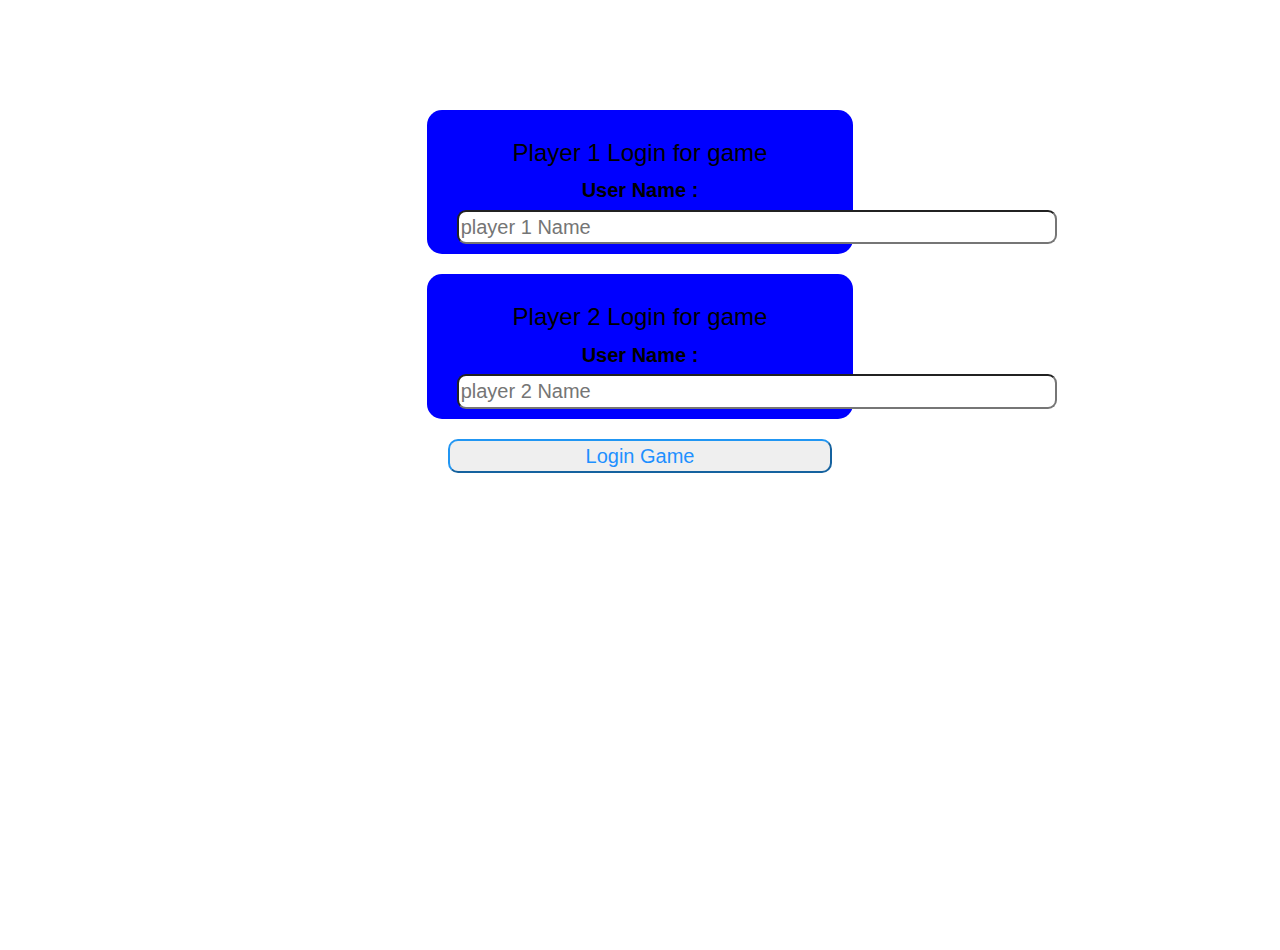
==== index.html @ e64fc5fe "Add files via upload" ====
<!DOCTYPE html>
<html>
<head>
	<title>Math Quiz Game</title>
    <link rel="icon" href="https://images-na.ssl-images-amazon.com/images/I/617bqo8DaJL.png" sizes="96x96" type="image/x-icon">

<meta name="viewport" content="width=device-width, initial-scale=1">
<link rel="stylesheet" href="https://maxcdn.bootstrapcdn.com/bootstrap/3.4.0/css/bootstrap.min.css">
<script src="https://ajax.googleapis.com/ajax/libs/jquery/3.4.1/jquery.min.js"></script>
<script src="https://maxcdn.bootstrapcdn.com/bootstrap/3.4.0/js/bootstrap.min.js"></script>

<link rel="stylesheet" type="text/css" href="game.css">

<script src="game.js"></script>
</head>
<body>

<div id="body_color">
    <center>
           <br>
        <h1 style="color: #ffffff; font-family: Impact, Haettenschweiler, 'Arial Narrow Bold', sans-serif;">GAME</h1>
           <br>
        <div class="col-lg-4 col-sm-8 col-xs-11 login_div1">
            <h3>Player 1 Login for game </h3>
            <label>User Name :</label>
            <br>
            <input type="text" id="player1_name" class="form_control" placeholder="player 1 Name" class="btn btn-info">
            <br>
        </div>
    <br>
        <div class="col-lg-4 col-sm-8 col-xs-11 login_div2">
            <h3>Player 2 Login for game </h3>
            <label>User Name :</label>
            <br>
            <input type="text" id="player2_name" class="form_control" placeholder="player 2 Name" class="btn btn-info">
            <br>
        </div>
    <br>
    <button class="button" style="width: 30%; border-radius: 10px;" class="btn-info" onclick="addUser()" id="button_text">Login Game</button>
    </center>
</div>

</body>
</html>
---- game.css ----
#body_color
{
    background-image: url("https://images.unsplash.com/photo-1597589827703-f4b68eafa0ce?ixid=MXwxMjA3fDB8MHxwaG90by1wYWdlfHx8fGVufDB8fHw%3D&ixlib=rb-1.2.1&auto=format&fit=crop&w=665&q=80");
    height: 950px;
}

	.login_div1 , .login_div2
	{
		background:blue;
		padding: 10px;
		float: none;
		border-radius: 15px;
		font-size: 20px;
        font-family: 700px;
        color: black;
	}


#player1_name , #player2_name
{
	display: inline-block;
	margin-left: 20px;
}
label
{
	font-size: 20px;

}
#button_text
{
	font-size: 20px;
}
input
{
    border-radius: 9px;
    width: 600px;
}
input:hover{
    height: 50px;
    background-color: lightseagreen;
}
.button {
    border-color: #2196F3;
    color: dodgerblue
  }
  
  .button:hover {
    background: blue;
    color: white;
    height: 50px;

  }
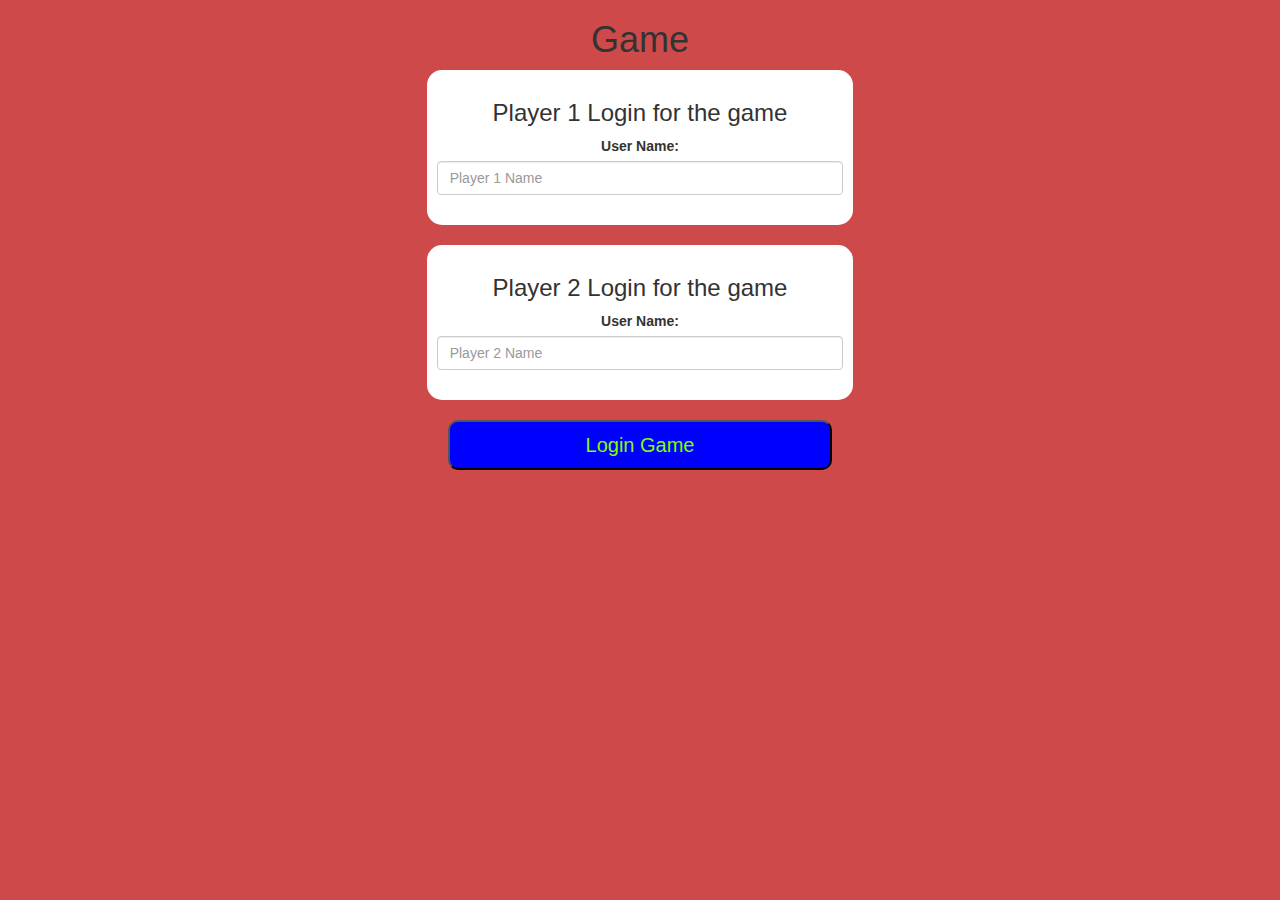
==== commit c16dd2ee: "Add files via upload" ====
--- a/index.html
+++ b/index.html
@@ -1,42 +1,38 @@
 <!DOCTYPE html>
 <html>
 <head>
-	<title>Math Quiz Game</title>
-    <link rel="icon" href="https://images-na.ssl-images-amazon.com/images/I/617bqo8DaJL.png" sizes="96x96" type="image/x-icon">
+	<title>The Math Quiz Game!</title>
 
 <meta name="viewport" content="width=device-width, initial-scale=1">
 <link rel="stylesheet" href="https://maxcdn.bootstrapcdn.com/bootstrap/3.4.0/css/bootstrap.min.css">
+<link rel="stylesheet" href="https://cdnjs.cloudflare.com/ajax/libs/font-awesome/4.7.0/css/font-awesome.min.css">
 <script src="https://ajax.googleapis.com/ajax/libs/jquery/3.4.1/jquery.min.js"></script>
 <script src="https://maxcdn.bootstrapcdn.com/bootstrap/3.4.0/js/bootstrap.min.js"></script>
 
 <link rel="stylesheet" type="text/css" href="game.css">
 
-<script src="game.js"></script>
+<script src="game_login.js"></script>
 </head>
 <body>
 
-<div id="body_color">
-    <center>
-           <br>
-        <h1 style="color: #ffffff; font-family: Impact, Haettenschweiler, 'Arial Narrow Bold', sans-serif;">GAME</h1>
-           <br>
-        <div class="col-lg-4 col-sm-8 col-xs-11 login_div1">
-            <h3>Player 1 Login for game </h3>
-            <label>User Name :</label>
-            <br>
-            <input type="text" id="player1_name" class="form_control" placeholder="player 1 Name" class="btn btn-info">
-            <br>
-        </div>
-    <br>
-        <div class="col-lg-4 col-sm-8 col-xs-11 login_div2">
-            <h3>Player 2 Login for game </h3>
-            <label>User Name :</label>
-            <br>
-            <input type="text" id="player2_name" class="form_control" placeholder="player 2 Name" class="btn btn-info">
-            <br>
-        </div>
-    <br>
-    <button class="button" style="width: 30%; border-radius: 10px;" class="btn-info" onclick="addUser()" id="button_text">Login Game</button>
+<center>
+	<h1>Game</h1>
+
+	<div class="col-lg-4 col-sm-8 col-xs-11 login_div1">
+		<h3 >Player 1 Login for the game</h3>
+		<label >User Name:</label>
+		 <input type="text" id="player1_name_input" class="form-control" placeholder="Player 1 Name">
+		 <br>
+	</div>
+<br>
+	<div class="col-lg-4 col-sm-8 col-xs-11 login_div2">
+		<h3 >Player 2 Login for the game</h3>
+		  <label >User Name:</label>
+		 <input type="text" id="player2_name_input" class="form-control" placeholder="Player 2 Name">
+		<br>
+	</div>
+	<br>
+    <button style="width: 30%; border-radius: 10px;" class="zoom" onclick="addUser()">Login Game</button>
     </center>
 </div>
 
--- a/game.css
+++ b/game.css
@@ -1,18 +1,14 @@
-#body_color
+body
 {
-    background-image: url("https://images.unsplash.com/photo-1597589827703-f4b68eafa0ce?ixid=MXwxMjA3fDB8MHxwaG90by1wYWdlfHx8fGVufDB8fHw%3D&ixlib=rb-1.2.1&auto=format&fit=crop&w=665&q=80");
-    height: 950px;
+	background: #ce4a4a;
 }
 
 	.login_div1 , .login_div2
 	{
-		background:blue;
+		background: white;
 		padding: 10px;
 		float: none;
 		border-radius: 15px;
-		font-size: 20px;
-        font-family: 700px;
-        color: black;
 	}
 
 
@@ -21,32 +17,56 @@
 	display: inline-block;
 	margin-left: 20px;
 }
-label
+#word
 {
-	font-size: 20px;
-
+	width: 60%;
 }
-#button_text
+#word_display
 {
-	font-size: 20px;
+	letter-spacing: 5px;
 }
-input
+#output
 {
-    border-radius: 9px;
-    width: 600px;
+background: white;
+border-radius: 10px;
+border-top: 10px solid #AA4465;
+padding: 10px;
+float: none;
+text-align: left;
 }
-input:hover{
-    height: 50px;
-    background-color: lightseagreen;
+.zoom
+{
+  background-color: blue;
+  color: #7fff00;
+  height: 50px;
+  font-size: 20px;
+  transition: transform .2s;
+  margin: 0 auto;
 }
-.button {
-    border-color: #2196F3;
-    color: dodgerblue
-  }
-  
-  .button:hover {
-    background: blue;
-    color: white;
-    height: 50px;
-
-  }+.zoom:hover
+{
+  background-color: chartreuse;
+  color: #000fff;
+  transform: scale(1.5); 
+}
+#hide:hover
+{
+  transform: scale(1.5);
+  background-color: #7fff00;
+}
+#btn:hover
+{
+  background-color: royalblue;
+  width: 20%;
+  height: 50px;
+}
+a{
+  font-size: 30px;
+}
+#div-to-left
+{
+  text-align: center;
+  font-size: large;
+  background-color: #000000;
+  color: #ffffff;
+}